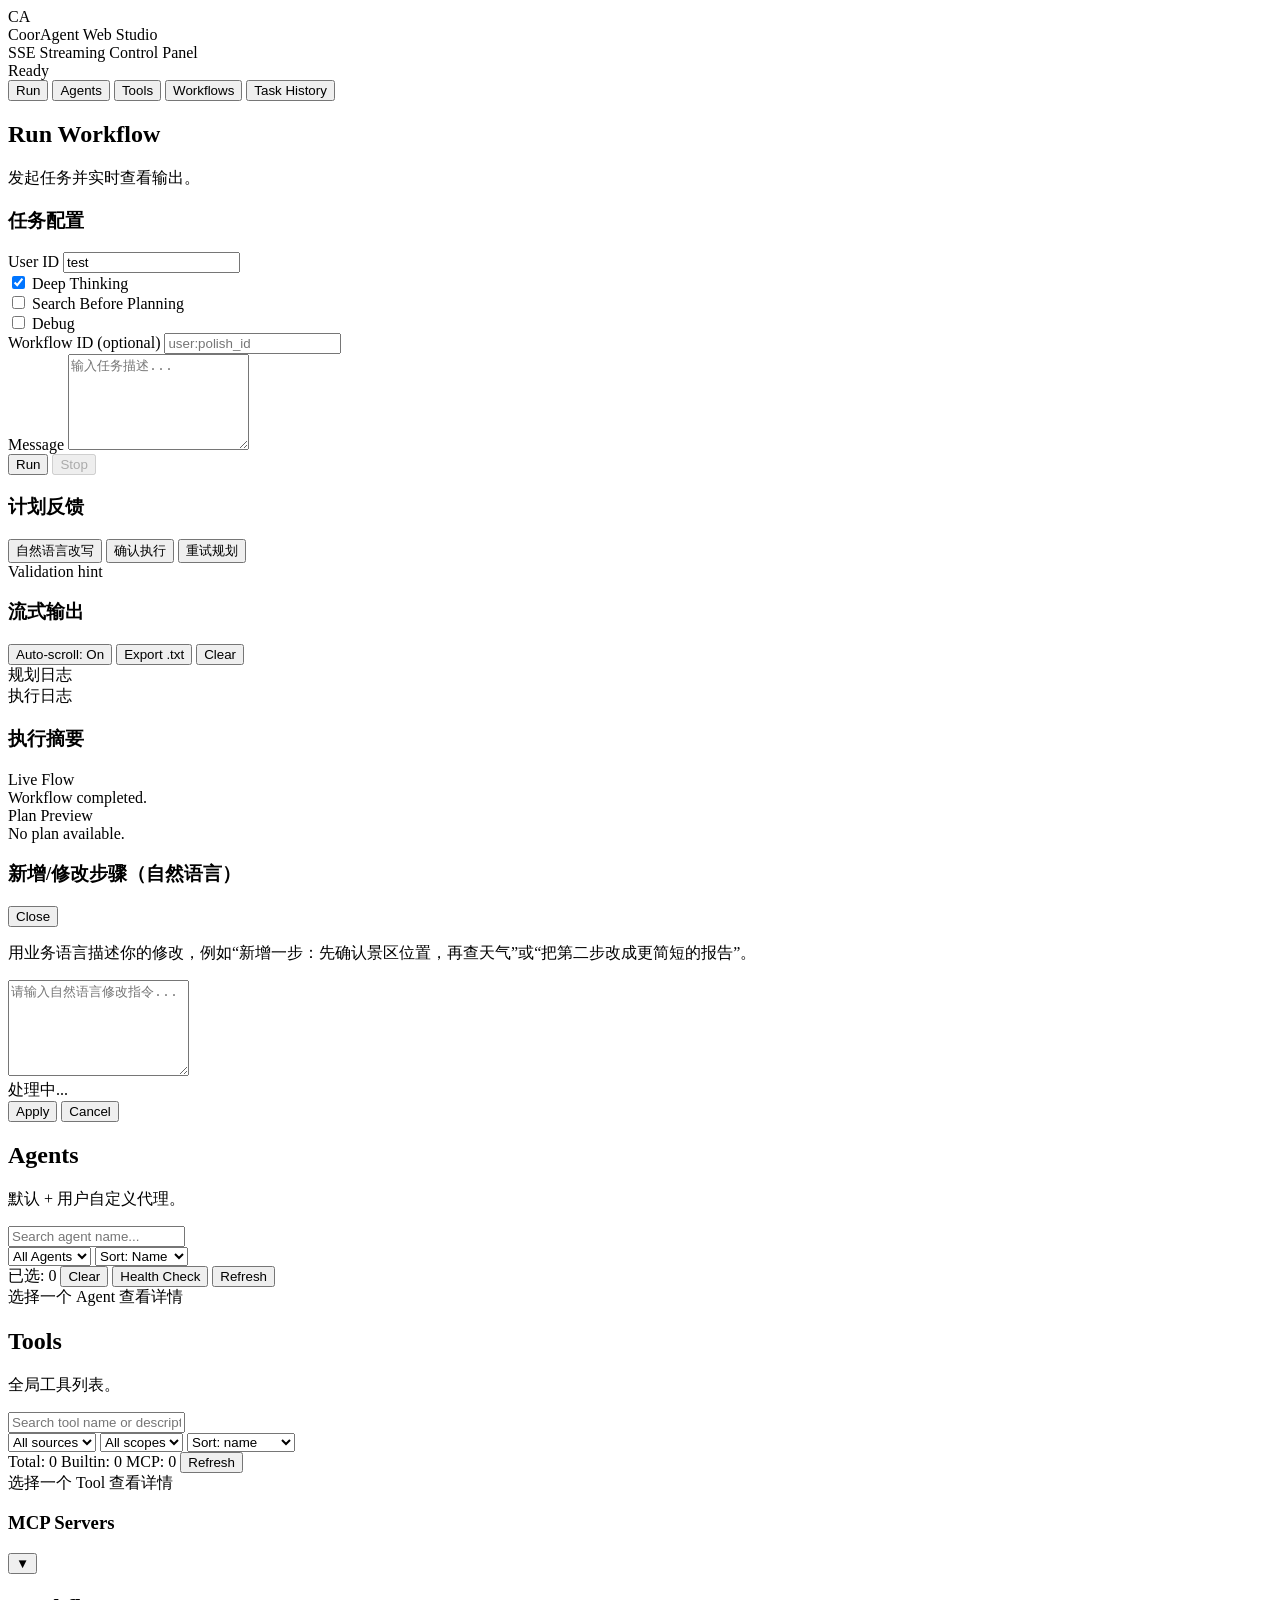
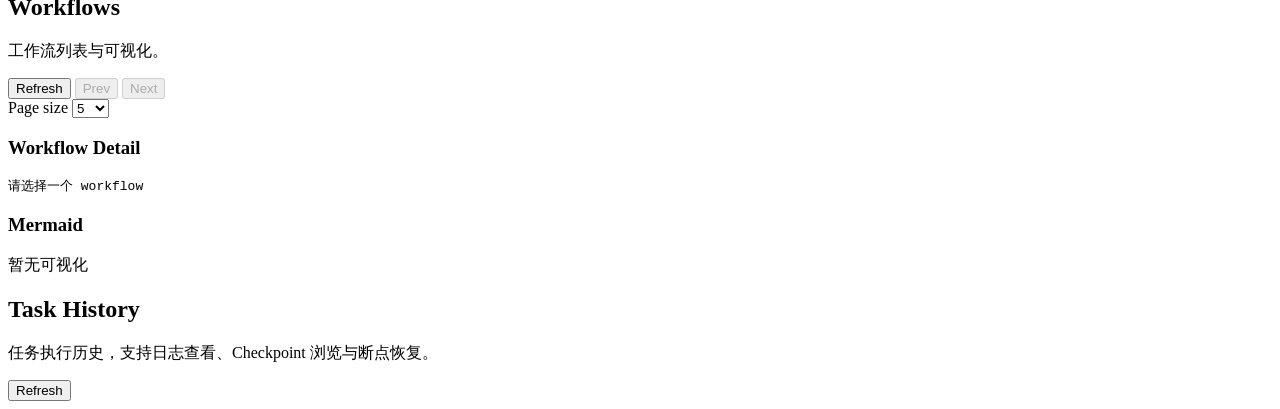
==== web/index.html @ 63c75324 "feat: 添加HR日历功能并优化输出面板布局 - 新增HR日历代理及相关工具，支持查询和创建日程事件 - 实现多工具选择与参数提取逻辑 - 将输出面板分为规划日志和执行日志两个区域 - 添加执行状态" ====
﻿<!doctype html>
<html lang="zh-CN">
  <head>
    <meta charset="UTF-8" />
    <meta name="viewport" content="width=device-width, initial-scale=1.0" />
    <title>CoorAgent Web Studio</title>
    <link rel="stylesheet" href="/static/styles.css" />
    <script src="/static/mermaid.min.js"></script>
  </head>
  <body>
    <div class="page">
      <div class="backdrop">
        <div class="glow glow-a"></div>
        <div class="glow glow-b"></div>
        <div class="grid"></div>
      </div>

      <header class="topbar">
        <div class="brand">
          <div class="logo">CA</div>
          <div>
            <div class="title">CoorAgent Web Studio</div>
            <div class="subtitle">SSE Streaming Control Panel</div>
          </div>
        </div>
        <div class="status" id="statusIndicator">
          <span class="dot"></span>
          <span class="label">Ready</span>
        </div>
      </header>

      <main class="layout">
        <aside class="sidebar">
          <button class="tab active" data-tab="run">Run</button>
          <button class="tab" data-tab="agents">Agents</button>
          <button class="tab" data-tab="tools">Tools</button>
          <button class="tab" data-tab="workflows">Workflows</button>
          <button class="tab" data-tab="tasks">Task History</button>
        </aside>

        <section class="content">
          <section class="panel active" id="panel-run">
            <div class="panel-header">
              <h2>Run Workflow</h2>
              <p>发起任务并实时查看输出。</p>
            </div>
            <div class="panel-body run-single-column">
              <div class="form-card">
                <div class="summary-header">
                  <h3>任务配置</h3>
                </div>
                <div class="form-row">
                  <label for="userId">User ID</label>
                  <input id="userId" type="text" value="test" />
                </div>
                <div class="form-row inline">
                  <div class="checkbox">
                    <input type="checkbox" id="deepThinking" checked />
                    <label for="deepThinking">Deep Thinking</label>
                  </div>
                  <div class="checkbox">
                    <input type="checkbox" id="searchBefore" />
                    <label for="searchBefore">Search Before Planning</label>
                  </div>
                  <div class="checkbox">
                    <input type="checkbox" id="debugMode" />
                    <label for="debugMode">Debug</label>
                  </div>
                </div>
                <div class="form-row">
                  <label for="workflowId">Workflow ID (optional)</label>
                  <input id="workflowId" type="text" placeholder="user:polish_id" />
                </div>
                <div class="form-row">
                  <label for="message">Message</label>
                  <textarea id="message" rows="6" placeholder="输入任务描述..."></textarea>
                </div>
                <div class="form-actions">
                  <button id="runBtn" class="primary">Run</button>
                  <button id="stopBtn" class="ghost" disabled>Stop</button>
                </div>
              </div>

              <div class="summary-card plan-editor-card">
                <div class="summary-header">
                  <h3>计划反馈</h3>
                </div>
                <div class="plan-editor-actions">
                  <button id="nlPlanEdit" class="primary">自然语言改写</button>
                  <button id="confirmExecute" class="ghost">确认执行</button>
                  <button id="retryPlan" class="ghost">重试规划</button>
                </div>
                <div id="planValidationHint" class="summary-hint hidden">Validation hint</div>
                <div id="planEditorList" class="plan-editor-list"></div>
              </div>

              <div class="output-card">
                <div class="output-header">
                  <h3>流式输出</h3>
                  <div class="output-actions">
                    <button id="autoScrollBtn" class="ghost">Auto-scroll: On</button>
                    <button id="exportTxtBtn" class="ghost">Export .txt</button>
                    <button id="clearOutput" class="ghost">Clear</button>
                  </div>
                </div>
                <div class="output-panels">
                  <section class="output-panel">
                    <div class="output-panel-title">规划日志</div>
                    <div
                      id="planningOutput"
                      class="output-body"
                      role="log"
                      aria-live="polite"
                      aria-relevant="additions"
                    ></div>
                  </section>
                  <section class="output-panel">
                    <div class="output-panel-title">执行日志</div>
                    <div
                      id="executionOutput"
                      class="output-body"
                      role="log"
                      aria-live="polite"
                      aria-relevant="additions"
                    ></div>
                  </section>
                </div>
              </div>

              <div class="summary-card">
                <div class="summary-header">
                  <h3>执行摘要</h3>
                </div>
                <div class="summary-flow">
                  <div class="label">Live Flow</div>
                  <div id="summaryFlow" class="flow-track"></div>
                  <div id="summaryHint" class="summary-hint hidden">Workflow completed.</div>
                </div>
                <div class="summary-plan">
                  <div class="label">Plan Preview</div>
                  <div id="planSummary" class="plan-summary"></div>
                  <div id="planHint" class="summary-hint hidden">No plan available.</div>
                </div>
              </div>
            </div>
          </section>

          <div id="planModal" class="modal hidden" role="dialog" aria-modal="true" aria-labelledby="planModalTitle">
            <div class="modal-backdrop"></div>
            <div class="modal-card">
              <div class="modal-header">
                <h3 id="planModalTitle">新增/修改步骤（自然语言）</h3>
                <button id="closePlanModal" class="ghost">Close</button>
              </div>
              <div class="modal-body">
                <p class="modal-hint">用业务语言描述你的修改，例如“新增一步：先确认景区位置，再查天气”或“把第二步改成更简短的报告”。</p>
                <textarea id="planNlInput" rows="6" placeholder="请输入自然语言修改指令..."></textarea>
                <div id="planNlHint" class="summary-hint hidden">处理中...</div>
              </div>
              <div class="modal-actions">
                <button id="applyPlanNl" class="primary">Apply</button>
                <button id="cancelPlanNl" class="ghost">Cancel</button>
              </div>
            </div>
          </div>

          <section class="panel" id="panel-agents">
            <div class="panel-header">
              <h2>Agents</h2>
              <p>默认 + 用户自定义代理。</p>
            </div>
            <div class="panel-body agents-body">
              <div class="panel-actions agents-toolbar">
                <div class="agents-search">
                  <input id="agentsSearch" type="text" placeholder="Search agent name..." />
                </div>
                <div class="agents-filters">
                  <select id="agentsFilter">
                    <option value="all">All Agents</option>
                    <option value="default">Default</option>
                    <option value="user">User</option>
                    <option value="remote">Remote</option>
                  </select>
                  <select id="agentsSort">
                    <option value="name">Sort: Name</option>
                    <option value="health">Sort: Health</option>
                  </select>
                </div>
                <div class="agents-meta">
                  <span id="coorCount" class="coor-count">已选: 0</span>
                  <button id="clearCoorBtn" class="ghost">Clear</button>
                  <button id="healthCheckSelected" class="ghost">Health Check</button>
                  <button id="refreshAgents" class="primary">Refresh</button>
                </div>
              </div>
              <div class="agents-layout">
                <div>
                  <div id="agentsList" class="card-grid" aria-live="polite"></div>
                </div>
                <aside class="agent-detail" id="agentDetail">
                  <div class="agent-detail-empty">
                    选择一个 Agent 查看详情
                  </div>
                </aside>
              </div>
            </div>
          </section>

          <section class="panel" id="panel-tools">
            <div class="panel-header">
              <h2>Tools</h2>
              <p>全局工具列表。</p>
            </div>
            <div class="panel-body tools-body">
              <div class="panel-actions tools-toolbar">
                <div class="tools-search">
                  <input id="toolsSearch" type="text" placeholder="Search tool name or description... (Press / to focus)" />
                </div>
                <div class="tools-filters">
                  <select id="toolsSourceFilter">
                    <option value="all">All sources</option>
                    <option value="builtin">Builtin</option>
                    <option value="mcp">MCP</option>
                  </select>
                  <select id="toolsScopeFilter">
                    <option value="all">All scopes</option>
                    <option value="global">Global</option>
                    <option value="agent">Agent</option>
                  </select>
                  <select id="toolsSort">
                    <option value="name">Sort: name</option>
                    <option value="last_used">Sort: last used</option>
                  </select>
                </div>
                <div class="tools-meta">
                  <span id="toolsCountTotal" class="meta-pill">Total: 0</span>
                  <span id="toolsCountBuiltin" class="meta-pill">Builtin: 0</span>
                  <span id="toolsCountMcp" class="meta-pill">MCP: 0</span>
                  <button id="refreshTools" class="primary">Refresh</button>
                </div>
              </div>
              <div class="tools-layout">
                <div>
                  <div id="toolsList" class="card-grid" aria-live="polite"></div>
                </div>
                <aside class="tool-detail" id="toolDetail">
                  <div class="tool-detail-empty">选择一个 Tool 查看详情</div>
                </aside>
              </div>
              <div class="detail-card mcp-card">
                <div class="mcp-header">
                  <h3>MCP Servers</h3>
                  <button id="mcpToggle" class="ghost mcp-toggle">▼</button>
                </div>
                <div id="mcpContent" class="mcp-content">
                  <div id="mcpSummary" class="meta-row"></div>
                  <div id="mcpList" class="list"></div>
                </div>
              </div>
            </div>
          </section>

          <section class="panel" id="panel-workflows">
            <div class="panel-header">
              <h2>Workflows</h2>
              <p>工作流列表与可视化。</p>
            </div>
            <div class="panel-body workflow-grid">
              <div class="workflow-list">
                <div class="panel-actions">
                  <div class="workflow-toolbar">
                    <div class="workflow-toolbar-left">
                      <button id="refreshWorkflows" class="primary">Refresh</button>
                      <button id="workflowsPrevPage" class="ghost" disabled>Prev</button>
                      <button id="workflowsNextPage" class="ghost" disabled>Next</button>
                      <span id="workflowsPageInfo" class="workflow-page-info"></span>
                    </div>
                    <div class="workflow-toolbar-right">
                      <label for="workflowsPageSize" class="workflow-page-size-label">Page size</label>
                      <select id="workflowsPageSize">
                        <option value="5" selected>5</option>
                        <option value="10">10</option>
                        <option value="20">20</option>
                      </select>
                    </div>
                  </div>
                </div>
                <div id="workflowsList" class="list" aria-live="polite"></div>
              </div>
              <div class="workflow-detail">
                <div class="detail-card">
                  <h3>Workflow Detail</h3>
                  <pre id="workflowDetail" class="code-block">请选择一个 workflow</pre>
                </div>
                <div class="detail-card">
                  <h3>Mermaid</h3>
                  <div id="mermaidContainer" class="mermaid-box">暂无可视化</div>
                </div>
              </div>
            </div>
          </section>

          <section class="panel" id="panel-tasks">
            <div class="panel-header">
              <h2>Task History</h2>
              <p>任务执行历史，支持日志查看、Checkpoint 浏览与断点恢复。</p>
            </div>
            <div class="panel-body tasks-layout">
              <div class="tasks-left">
                <div class="panel-actions">
                  <button id="refreshTasks" class="primary">Refresh</button>
                </div>
                <div id="tasksList" class="list" aria-live="polite"></div>
              </div>
              <div class="tasks-right">
                <!-- Checkpoint panel -->
                <div class="detail-card" id="checkpointPanel" style="display:none">
                  <div class="tasks-detail-header">
                    <h3>Checkpoints</h3>
                    <span id="checkpointTaskId" class="task-id-badge"></span>
                  </div>
                  <div id="checkpointsList" class="checkpoints-list"></div>
                </div>
                <!-- Log panel -->
                <div class="detail-card" id="logPanel" style="display:none">
                  <div class="tasks-detail-header">
                    <h3>Task Log</h3>
                    <div class="log-actions">
                      <button id="copyLogBtn" class="ghost">Copy</button>
                    </div>
                  </div>
                  <div class="log-meta" id="logMeta"></div>
                  <div id="logHistory" class="log-history"></div>
                </div>
                <!-- Resume panel -->
                <div class="detail-card" id="resumePanel" style="display:none">
                  <h3>Resume Execution</h3>
                  <div class="form-row">
                    <label for="resumeTaskId">Task ID</label>
                    <input id="resumeTaskId" type="text" readonly />
                  </div>
                  <div class="form-row">
                    <label for="resumeWorkflowId">Workflow ID</label>
                    <input id="resumeWorkflowId" type="text" readonly />
                  </div>
                  <div class="form-row">
                    <label for="resumeStep">Resume from Step</label>
                    <input id="resumeStep" type="number" min="0" value="0" />
                  </div>
                  <div class="form-row">
                    <label for="resumeUserId">User ID</label>
                    <input id="resumeUserId" type="text" value="test" />
                  </div>
                  <div class="form-actions">
                    <button id="resumeBtn" class="primary">Resume</button>
                    <button id="resumeStopBtn" class="ghost" disabled>Stop</button>
                  </div>
                  <div class="output-card" style="margin-top:12px">
                    <div class="output-header">
                      <h3>Resume Output</h3>
                      <button id="clearResumeOutput" class="ghost">Clear</button>
                    </div>
                    <div id="resumeOutput" class="output-body"></div>
                  </div>
                </div>
              </div>
            </div>
          </section>
        </section>
      </main>
    </div>

    <script src="/static/app.js"></script>
  </body>
</html>
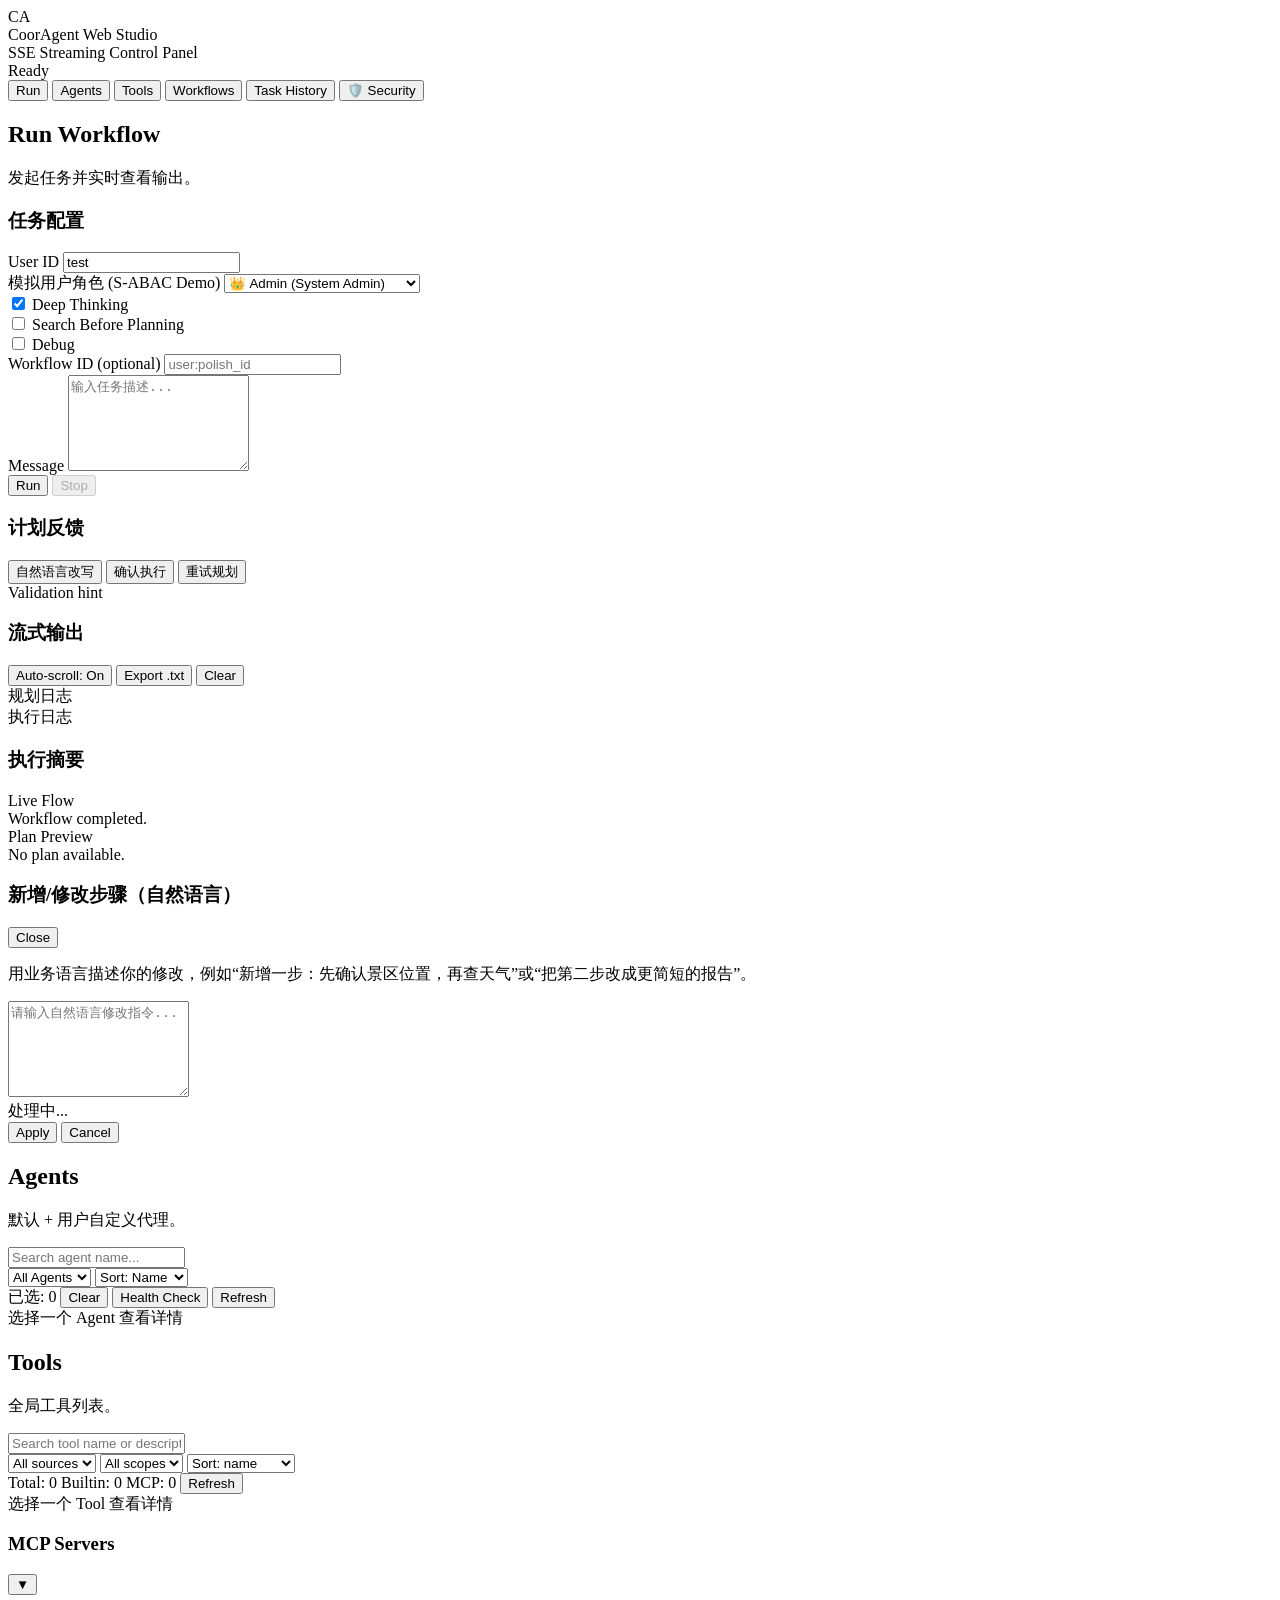
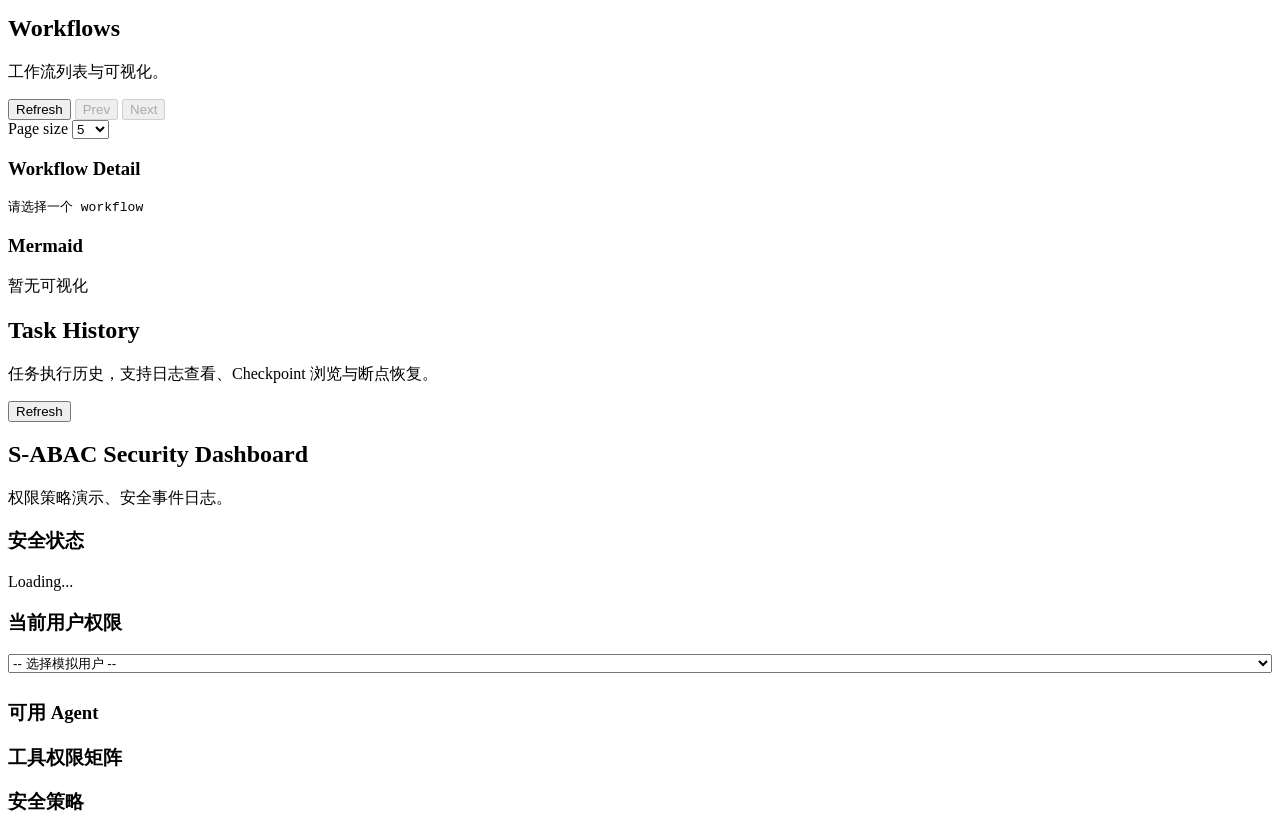
==== commit c61599c1: "feat(security): 实现S-ABAC安全演示功能 添加安全仪表盘界面和用户角色模拟功能 移除审批系统并简化权限检查逻辑 新增用户可用Agent过滤和工具权限矩阵展示" ====
--- a/web/index.html
+++ b/web/index.html
@@ -1,4 +1,4 @@
-﻿<!doctype html>
+<!doctype html>
 <html lang="zh-CN">
   <head>
     <meta charset="UTF-8" />
@@ -36,6 +36,7 @@
           <button class="tab" data-tab="tools">Tools</button>
           <button class="tab" data-tab="workflows">Workflows</button>
           <button class="tab" data-tab="tasks">Task History</button>
+          <button class="tab" data-tab="security">🛡️ Security</button>
         </aside>
 
         <section class="content">
@@ -53,6 +54,19 @@
                   <label for="userId">User ID</label>
                   <input id="userId" type="text" value="test" />
                 </div>
+                <div class="form-row">
+                  <label for="demoUserRole">模拟用户角色 (S-ABAC Demo)</label>
+                  <select id="demoUserRole">
+                    <option value="admin">👑 Admin (System Admin)</option>
+                    <option value="hr_manager">👔 HR Manager (Zhang Wei)</option>
+                    <option value="engineer">💻 Engineer (Li Ming)</option>
+                    <option value="researcher_user">🔍 Researcher (Wang Fang)</option>
+                    <option value="communication_officer">📧 Comm Officer (Zhao Min)</option>
+                    <option value="guest">👤 Guest (Limited Access)</option>
+                  </select>
+                </div>
+                <div class="form-row inline">
+                </div>
                 <div class="form-row inline">
                   <div class="checkbox">
                     <input type="checkbox" id="deepThinking" checked />
@@ -79,6 +93,13 @@
                   <button id="runBtn" class="primary">Run</button>
                   <button id="stopBtn" class="ghost" disabled>Stop</button>
                 </div>
+              </div>
+
+              <div class="summary-card" id="permissionSummaryCard" style="display:none">
+                <div class="summary-header">
+                  <h3>🔐 权限摘要</h3>
+                </div>
+                <div id="permissionSummary" class="security-perm-summary"></div>
               </div>
 
               <div class="summary-card plan-editor-card">
@@ -363,6 +384,45 @@
                     <div id="resumeOutput" class="output-body"></div>
                   </div>
                 </div>
+            </div>
+          </section>
+
+          <section class="panel" id="panel-security">
+            <div class="panel-header">
+              <h2>S-ABAC Security Dashboard</h2>
+              <p>权限策略演示、安全事件日志。</p>
+            </div>
+            <div class="panel-body security-body">
+              <div class="security-layout">
+                <div class="security-left">
+                  <div class="detail-card">
+                    <h3>安全状态</h3>
+                    <div id="securityStatus" class="security-status">Loading...</div>
+                  </div>
+                  <div class="detail-card">
+                    <h3>当前用户权限</h3>
+                    <div id="userProfileCard" class="security-profile">
+                      <select id="securityUserSelect" style="width:100%;margin-bottom:8px">
+                        <option value="">-- 选择模拟用户 --</option>
+                      </select>
+                      <div id="userProfileDetail"></div>
+                    </div>
+                  </div>
+                  <div class="detail-card">
+                    <h3>可用 Agent</h3>
+                    <div id="userAgentsList" class="security-agents"></div>
+                  </div>
+                </div>
+                <div class="security-right">
+                  <div class="detail-card">
+                    <h3>工具权限矩阵</h3>
+                    <div id="toolAccessGrid" class="sec-tool-grid"></div>
+                  </div>
+                  <div class="detail-card">
+                    <h3>安全策略</h3>
+                    <div id="policyList" class="sec-policies"></div>
+                  </div>
+                </div>
               </div>
             </div>
           </section>
@@ -371,5 +431,6 @@
     </div>
 
     <script src="/static/app.js"></script>
+    <script src="/static/security.js"></script>
   </body>
 </html>
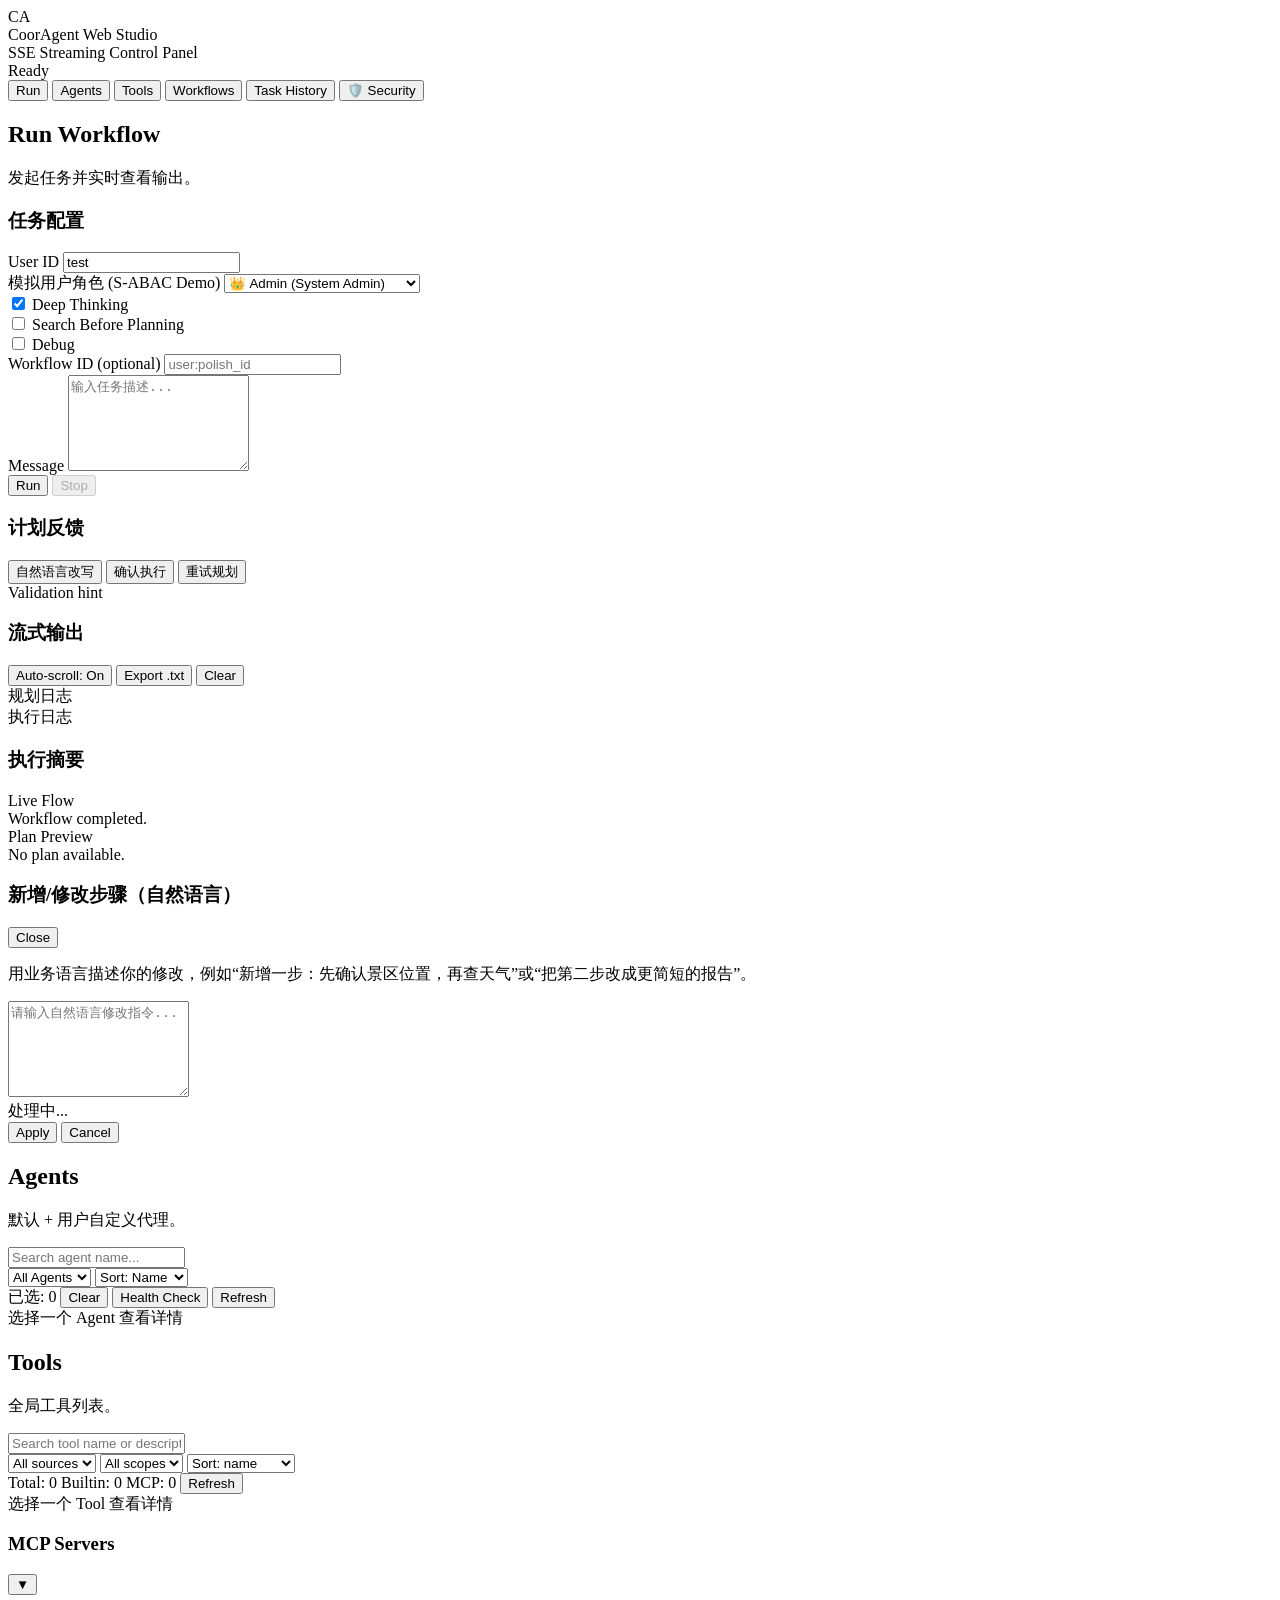
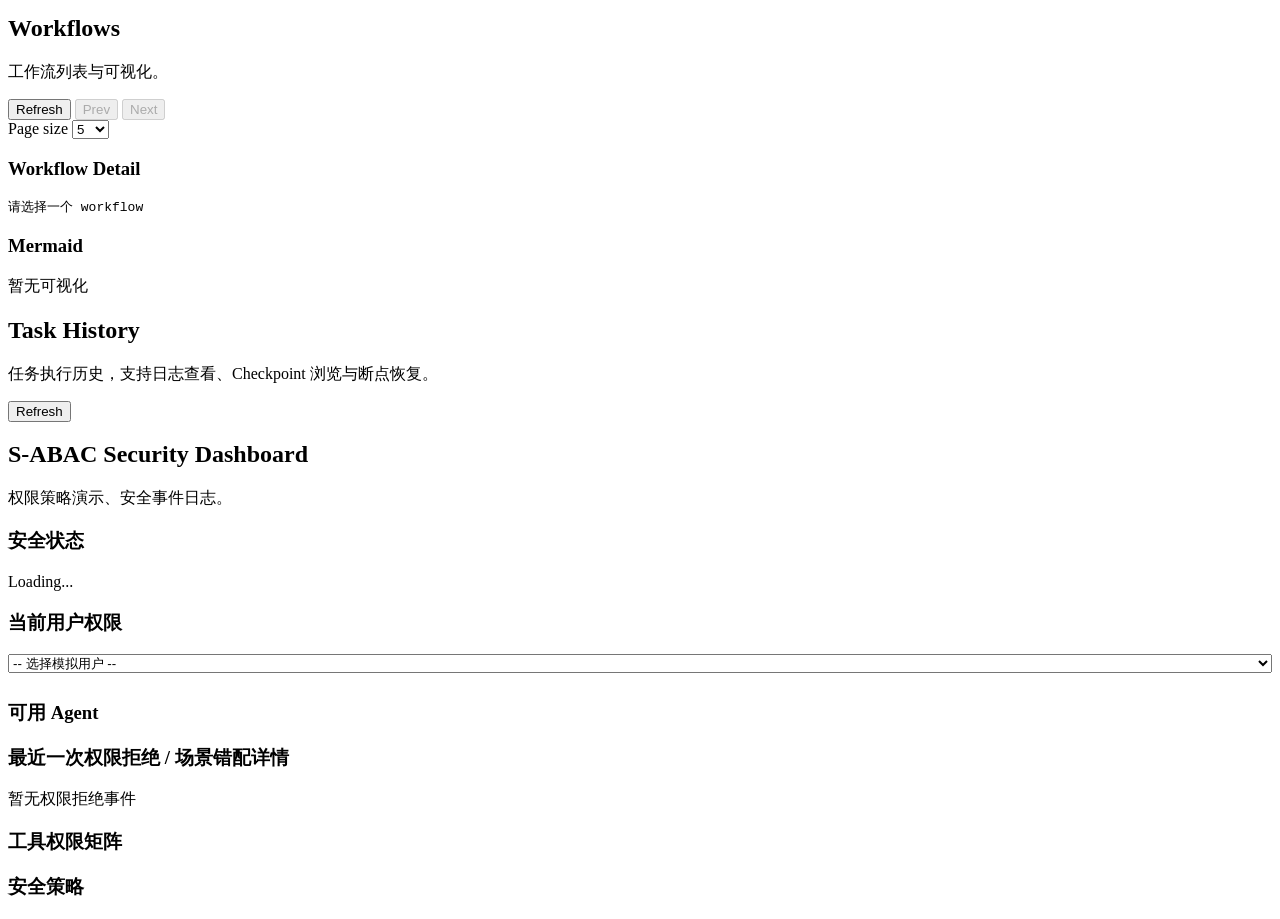
==== commit 8075264c: "feat: 新增场景感知权限控制与安全监控能力 此提交实现了完整的任务场景分析与场景适配权限控制功能： 1. 新增`scenario_analyzer`模块，支持基于用户查询自动分析任务场景标签、能力" ====
--- a/web/index.html
+++ b/web/index.html
@@ -415,6 +415,12 @@
                 </div>
                 <div class="security-right">
                   <div class="detail-card">
+                    <h3>最近一次权限拒绝 / 场景错配详情</h3>
+                    <div id="securityLastDenied" class="sec-last-denied">
+                      <div class="sec-empty">暂无权限拒绝事件</div>
+                    </div>
+                  </div>
+                  <div class="detail-card">
                     <h3>工具权限矩阵</h3>
                     <div id="toolAccessGrid" class="sec-tool-grid"></div>
                   </div>
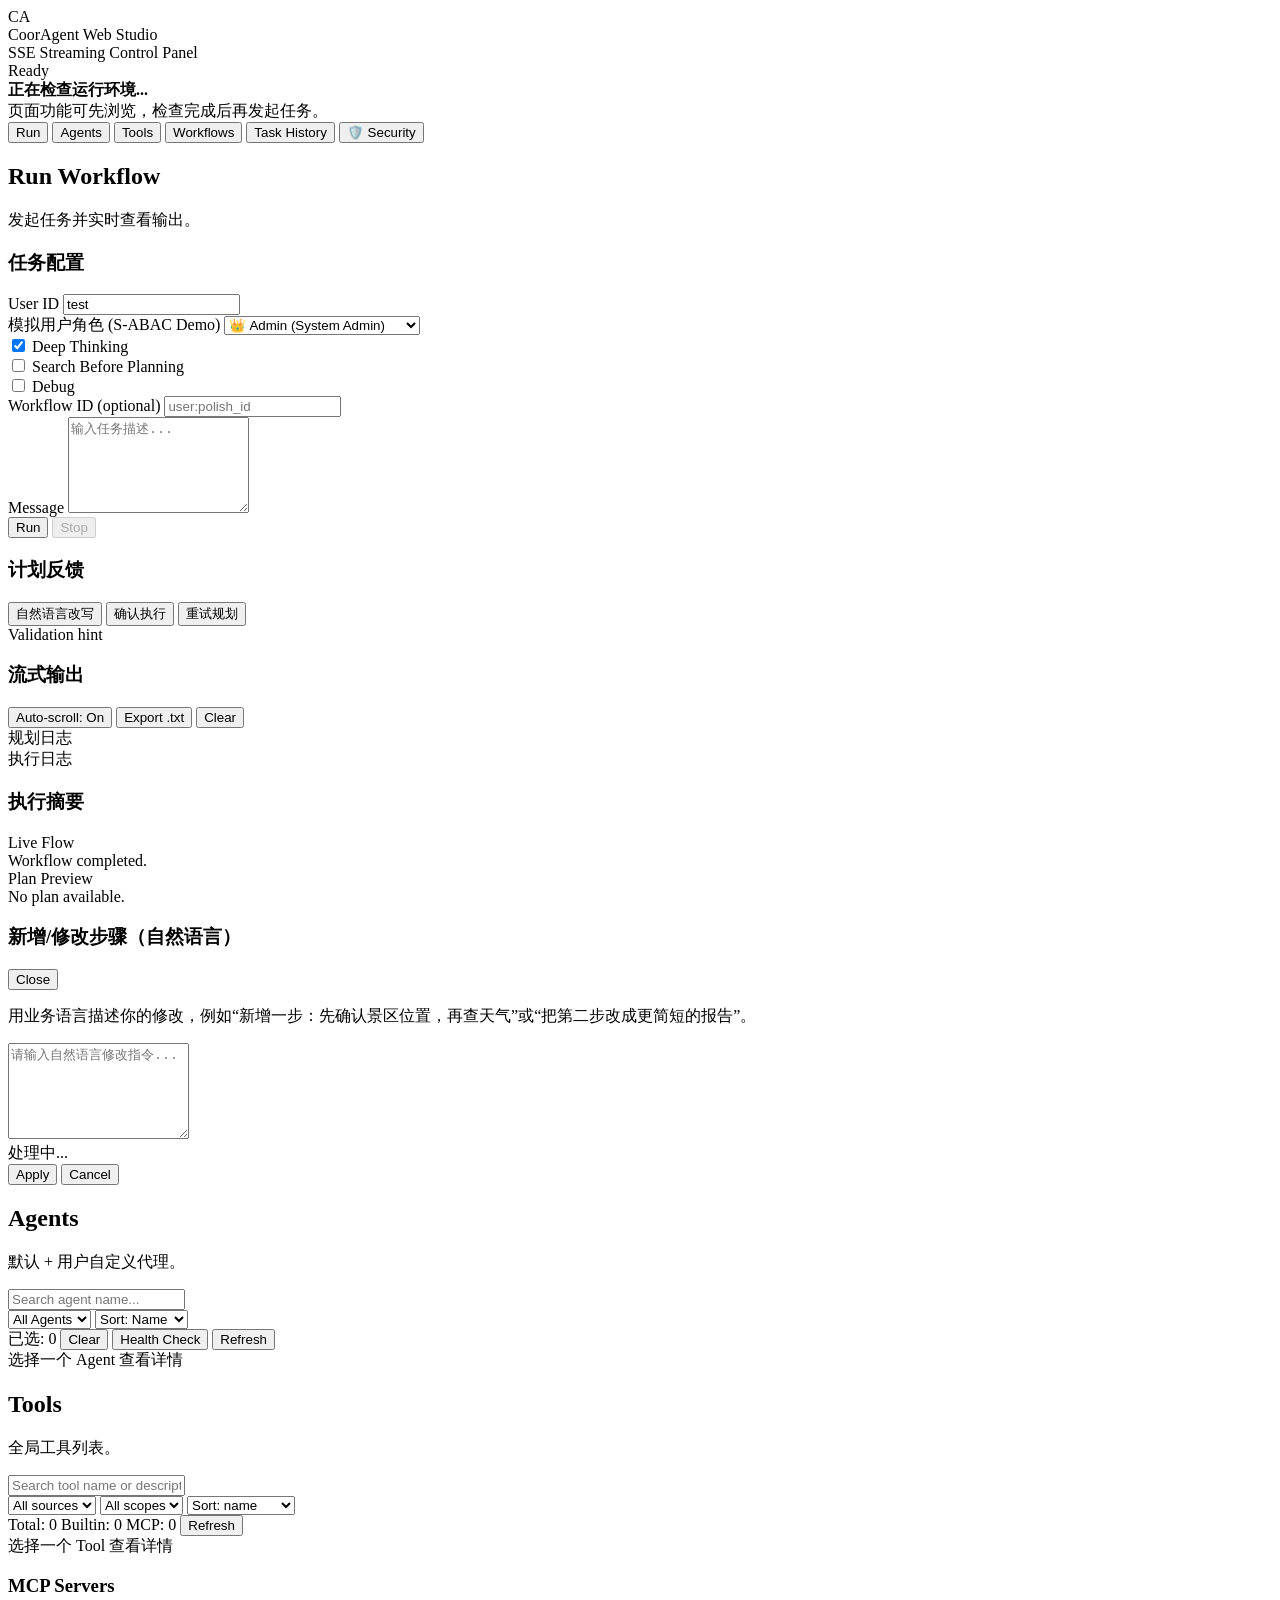
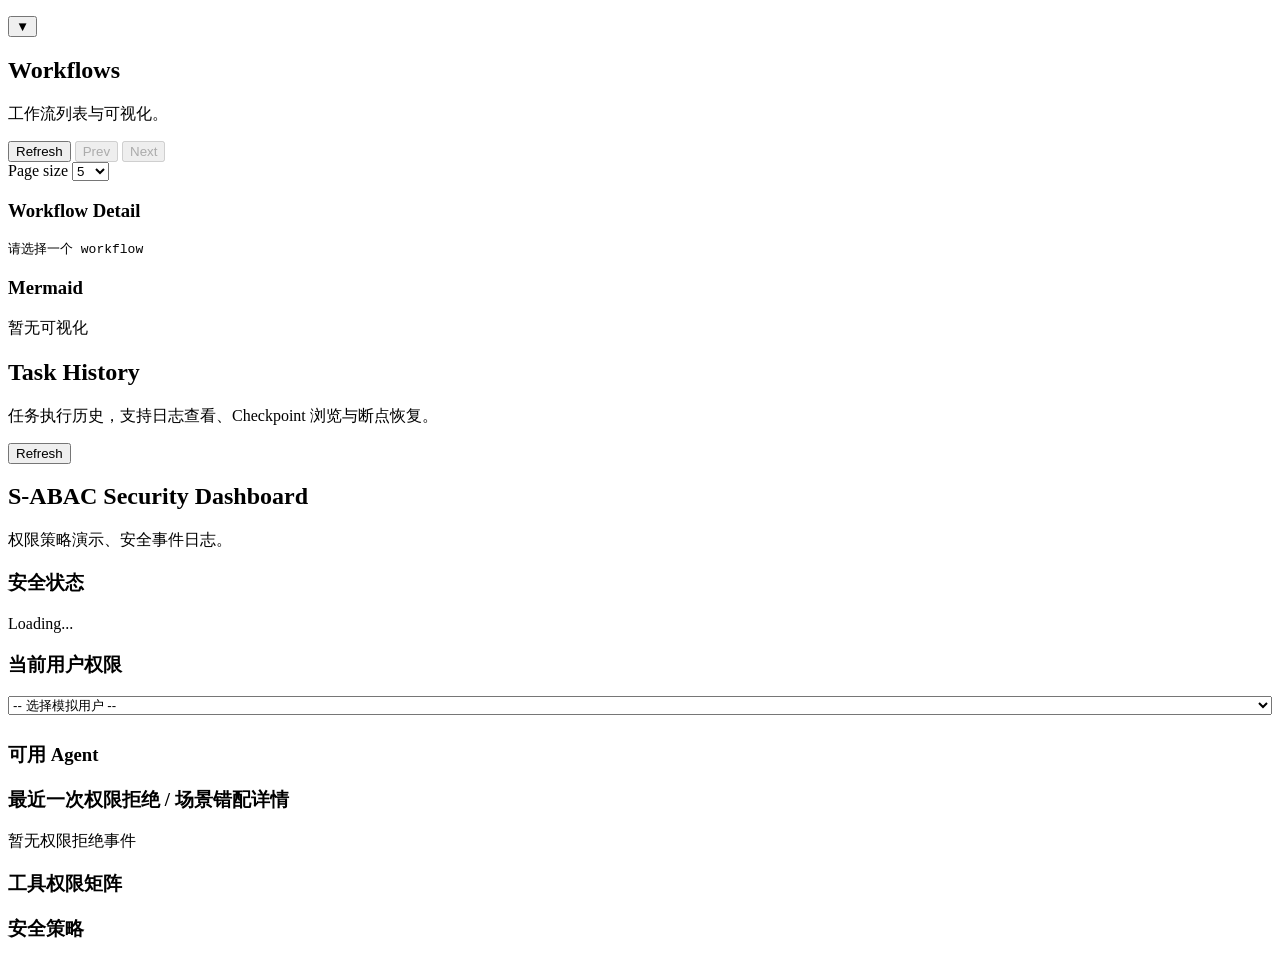
==== commit 8075043a: "feat: 增强主Agent路由、权限治理与运行可观测性" ====
--- a/web/index.html
+++ b/web/index.html
@@ -29,6 +29,15 @@
         </div>
       </header>
 
+      <section id="readinessBanner" class="readiness-banner loading" aria-live="polite">
+        <div class="readiness-main">
+          <span class="readiness-dot"></span>
+          <strong id="readinessTitle">正在检查运行环境...</strong>
+        </div>
+        <div id="readinessComponents" class="readiness-components"></div>
+        <div id="readinessHint" class="readiness-hint">页面功能可先浏览，检查完成后再发起任务。</div>
+      </section>
+
       <main class="layout">
         <aside class="sidebar">
           <button class="tab active" data-tab="run">Run</button>
@@ -100,6 +109,24 @@
                   <h3>🔐 权限摘要</h3>
                 </div>
                 <div id="permissionSummary" class="security-perm-summary"></div>
+              </div>
+
+              <div class="summary-card main-agent-decision-card" id="mainAgentDecisionCard" style="display:none">
+                <div class="summary-header">
+                  <h3>主 Agent 决策台</h3>
+                  <span id="routingDecisionBadge" class="tag">等待路由</span>
+                </div>
+                <div id="taskProfileView" class="decision-profile"></div>
+                <div class="decision-columns">
+                  <div>
+                    <div class="label">合法候选与得分</div>
+                    <div id="routingCandidatesView" class="decision-list"></div>
+                  </div>
+                  <div>
+                    <div class="label">被排除 Agent 与原因</div>
+                    <div id="routingExcludedView" class="decision-list"></div>
+                  </div>
+                </div>
               </div>
 
               <div class="summary-card plan-editor-card">
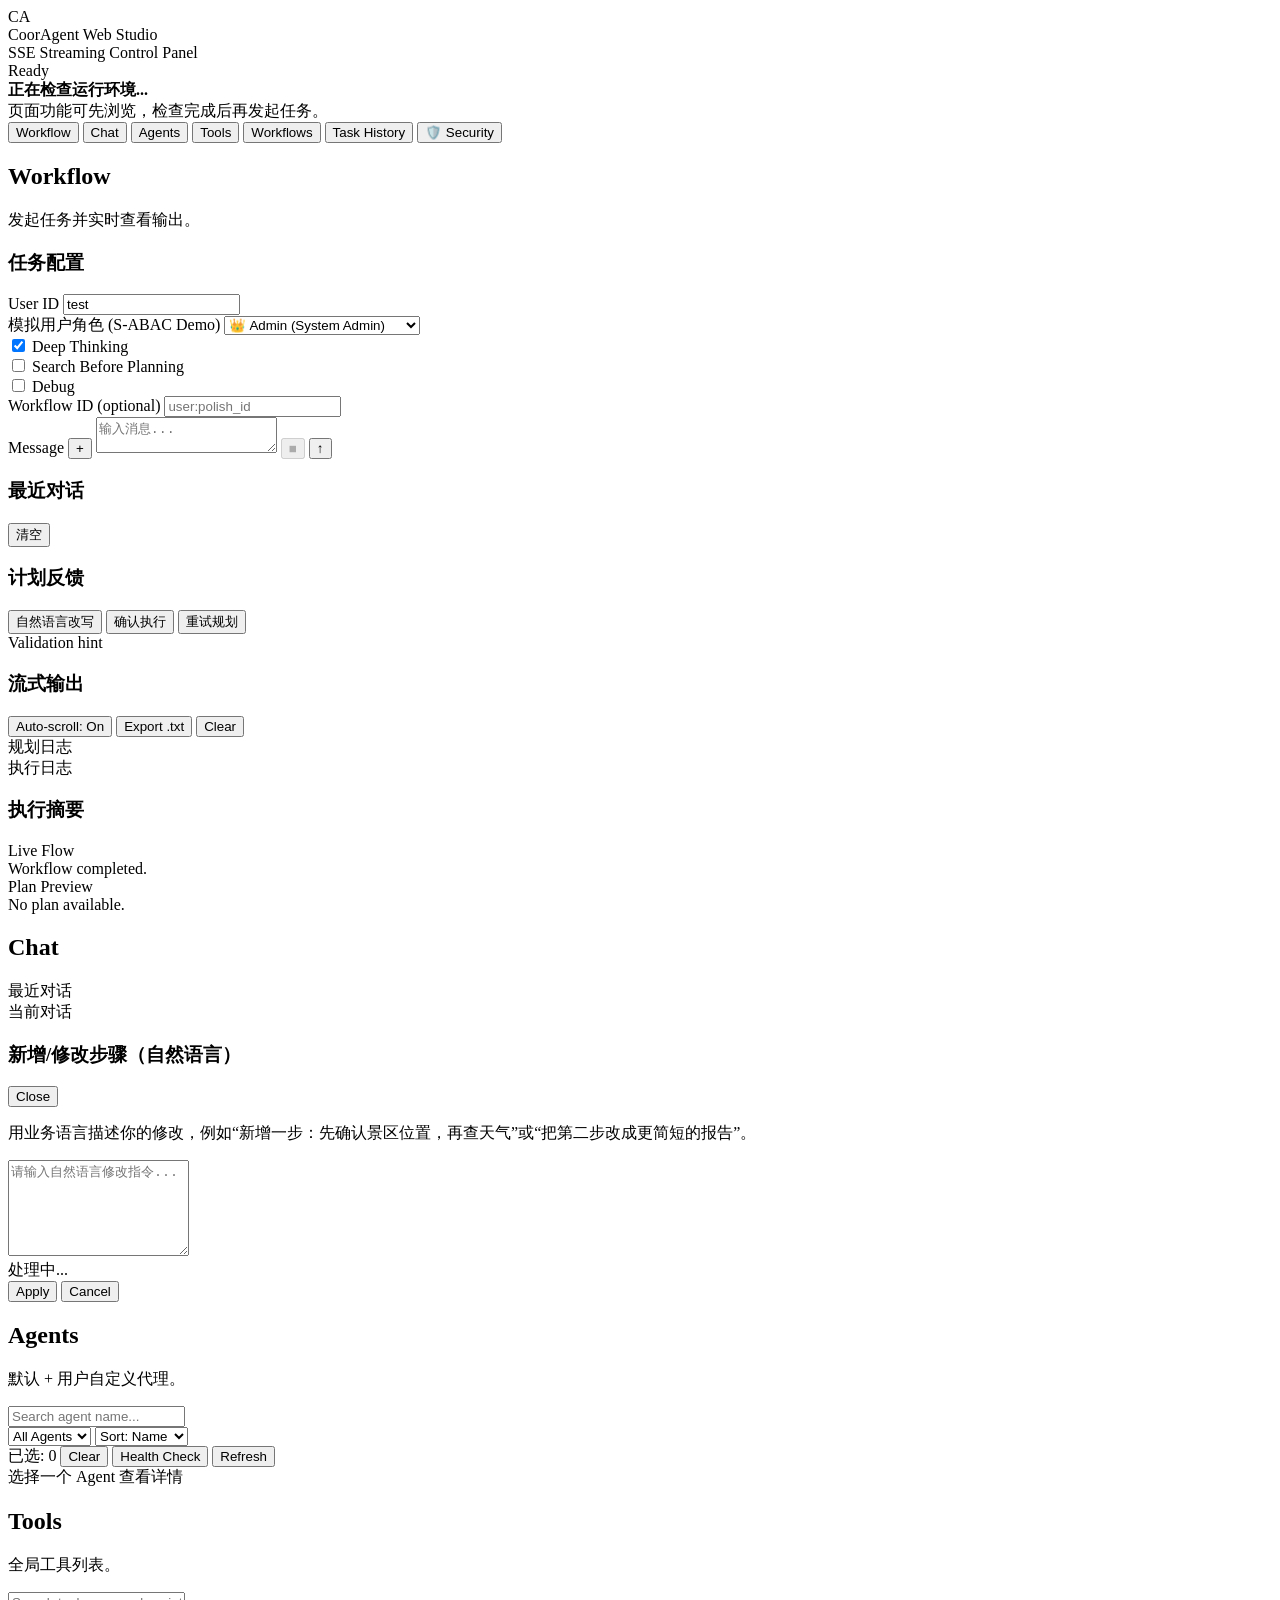
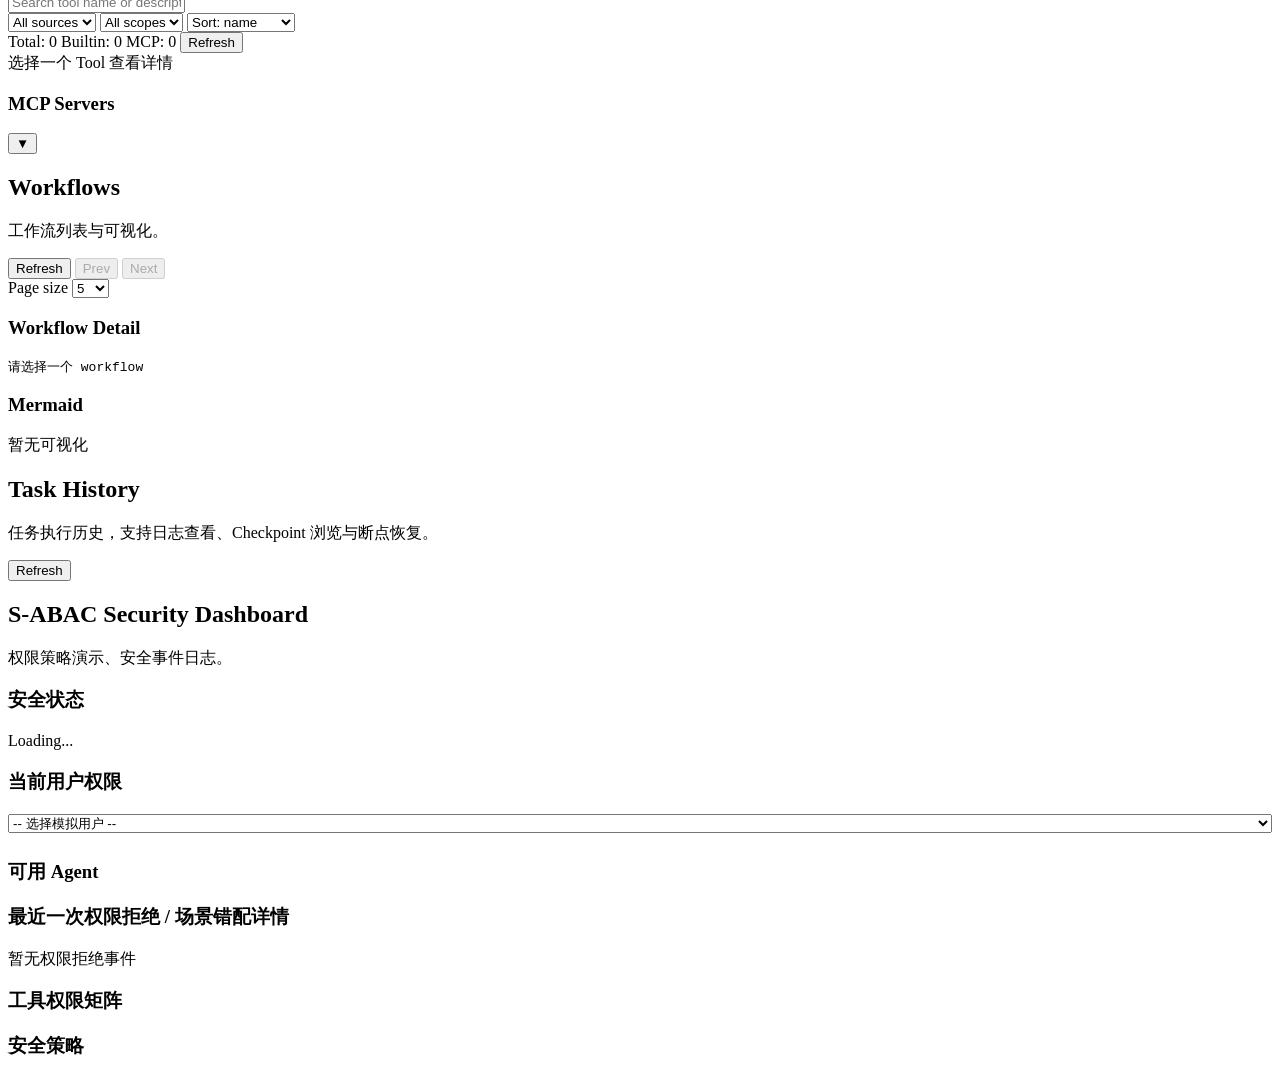
==== commit ae46104f: "feat(web): add multi-turn Chat workspace Add conversation history, clarification turns, plan confirm" ====
--- a/web/index.html
+++ b/web/index.html
@@ -4,7 +4,7 @@
     <meta charset="UTF-8" />
     <meta name="viewport" content="width=device-width, initial-scale=1.0" />
     <title>CoorAgent Web Studio</title>
-    <link rel="stylesheet" href="/static/styles.css" />
+    <link rel="stylesheet" href="/static/styles.css?v=20260722-chat-1" />
     <script src="/static/mermaid.min.js"></script>
   </head>
   <body>
@@ -40,7 +40,8 @@
 
       <main class="layout">
         <aside class="sidebar">
-          <button class="tab active" data-tab="run">Run</button>
+          <button class="tab active" data-tab="run">Workflow</button>
+          <button class="tab" data-tab="chat">Chat</button>
           <button class="tab" data-tab="agents">Agents</button>
           <button class="tab" data-tab="tools">Tools</button>
           <button class="tab" data-tab="workflows">Workflows</button>
@@ -51,7 +52,7 @@
         <section class="content">
           <section class="panel active" id="panel-run">
             <div class="panel-header">
-              <h2>Run Workflow</h2>
+              <h2>Workflow</h2>
               <p>发起任务并实时查看输出。</p>
             </div>
             <div class="panel-body run-single-column">
@@ -94,14 +95,50 @@
                   <label for="workflowId">Workflow ID (optional)</label>
                   <input id="workflowId" type="text" placeholder="user:polish_id" />
                 </div>
-                <div class="form-row">
-                  <label for="message">Message</label>
-                  <textarea id="message" rows="6" placeholder="输入任务描述..."></textarea>
-                </div>
-                <div class="form-actions">
-                  <button id="runBtn" class="primary">Run</button>
-                  <button id="stopBtn" class="ghost" disabled>Stop</button>
-                </div>
+                <div class="chat-workspace" aria-label="Task conversation">
+                  <div id="chatConversation" class="chat-conversation" aria-live="polite"></div>
+                  <div class="chat-composer">
+                    <label class="sr-only" for="message">Message</label>
+                    <button
+                      id="newConversationBtn"
+                      class="chat-new"
+                      type="button"
+                      title="New conversation"
+                      aria-label="Start a new conversation"
+                    ><span aria-hidden="true">+</span></button>
+                    <textarea id="message" rows="2" placeholder="输入消息..."></textarea>
+                    <button
+                      id="stopBtn"
+                      class="chat-submit chat-stop"
+                      type="button"
+                      title="Stop"
+                      aria-label="Stop task"
+                      disabled
+                    ><span aria-hidden="true">&#9632;</span></button>
+                    <button
+                      id="runBtn"
+                      class="chat-submit chat-send"
+                      type="button"
+                      title="Send"
+                      aria-label="Send message"
+                    ><span aria-hidden="true">&#8593;</span></button>
+                  </div>
+                </div>
+              </div>
+
+              <div class="conversation-history-card" aria-labelledby="conversationHistoryTitle">
+                <div class="conversation-history-header">
+                  <div>
+                    <h3 id="conversationHistoryTitle">最近对话</h3>
+                    <div id="conversationHistoryMeta" class="conversation-history-meta"></div>
+                  </div>
+                  <button id="clearChatHistory" class="ghost" type="button">清空</button>
+                </div>
+                <div
+                  id="conversationHistoryList"
+                  class="conversation-history-list"
+                  aria-live="polite"
+                ></div>
               </div>
 
               <div class="summary-card" id="permissionSummaryCard" style="display:none">
@@ -117,7 +154,10 @@
                   <span id="routingDecisionBadge" class="tag">等待路由</span>
                 </div>
                 <div id="taskProfileView" class="decision-profile"></div>
-                <div class="decision-columns">
+                <div id="decisionTopAgentSummary" class="decision-top-agent"></div>
+                <div id="decisionDetailTabs" class="decision-detail-tabs" aria-label="主 Agent 决策详情"></div>
+                <div id="decisionDetailPanel" class="decision-detail-panel" aria-live="polite"></div>
+                <div class="decision-columns" hidden>
                   <div>
                     <div class="label">合法候选与得分</div>
                     <div id="routingCandidatesView" class="decision-list"></div>
@@ -193,6 +233,25 @@
             </div>
           </section>
 
+          <section class="panel" id="panel-chat">
+            <div class="panel-header chat-panel-header">
+              <h2>Chat</h2>
+            </div>
+            <div class="panel-body chat-page">
+              <div id="chatConfigSlot" class="chat-config-slot"></div>
+              <div class="chat-page-layout">
+                <aside class="chat-history-pane" aria-labelledby="chatHistoryPaneTitle">
+                  <div class="chat-pane-title" id="chatHistoryPaneTitle">最近对话</div>
+                  <div id="chatHistorySlot" class="chat-history-slot"></div>
+                </aside>
+                <section class="chat-current-pane" aria-labelledby="chatCurrentPaneTitle">
+                  <div class="chat-pane-title" id="chatCurrentPaneTitle">当前对话</div>
+                  <div id="chatWorkspaceSlot" class="chat-workspace-slot"></div>
+                </section>
+              </div>
+            </div>
+          </section>
+
           <div id="planModal" class="modal hidden" role="dialog" aria-modal="true" aria-labelledby="planModalTitle">
             <div class="modal-backdrop"></div>
             <div class="modal-card">
@@ -463,7 +522,7 @@
       </main>
     </div>
 
-    <script src="/static/app.js"></script>
+    <script src="/static/app.js?v=20260722-chat-1"></script>
     <script src="/static/security.js"></script>
   </body>
 </html>
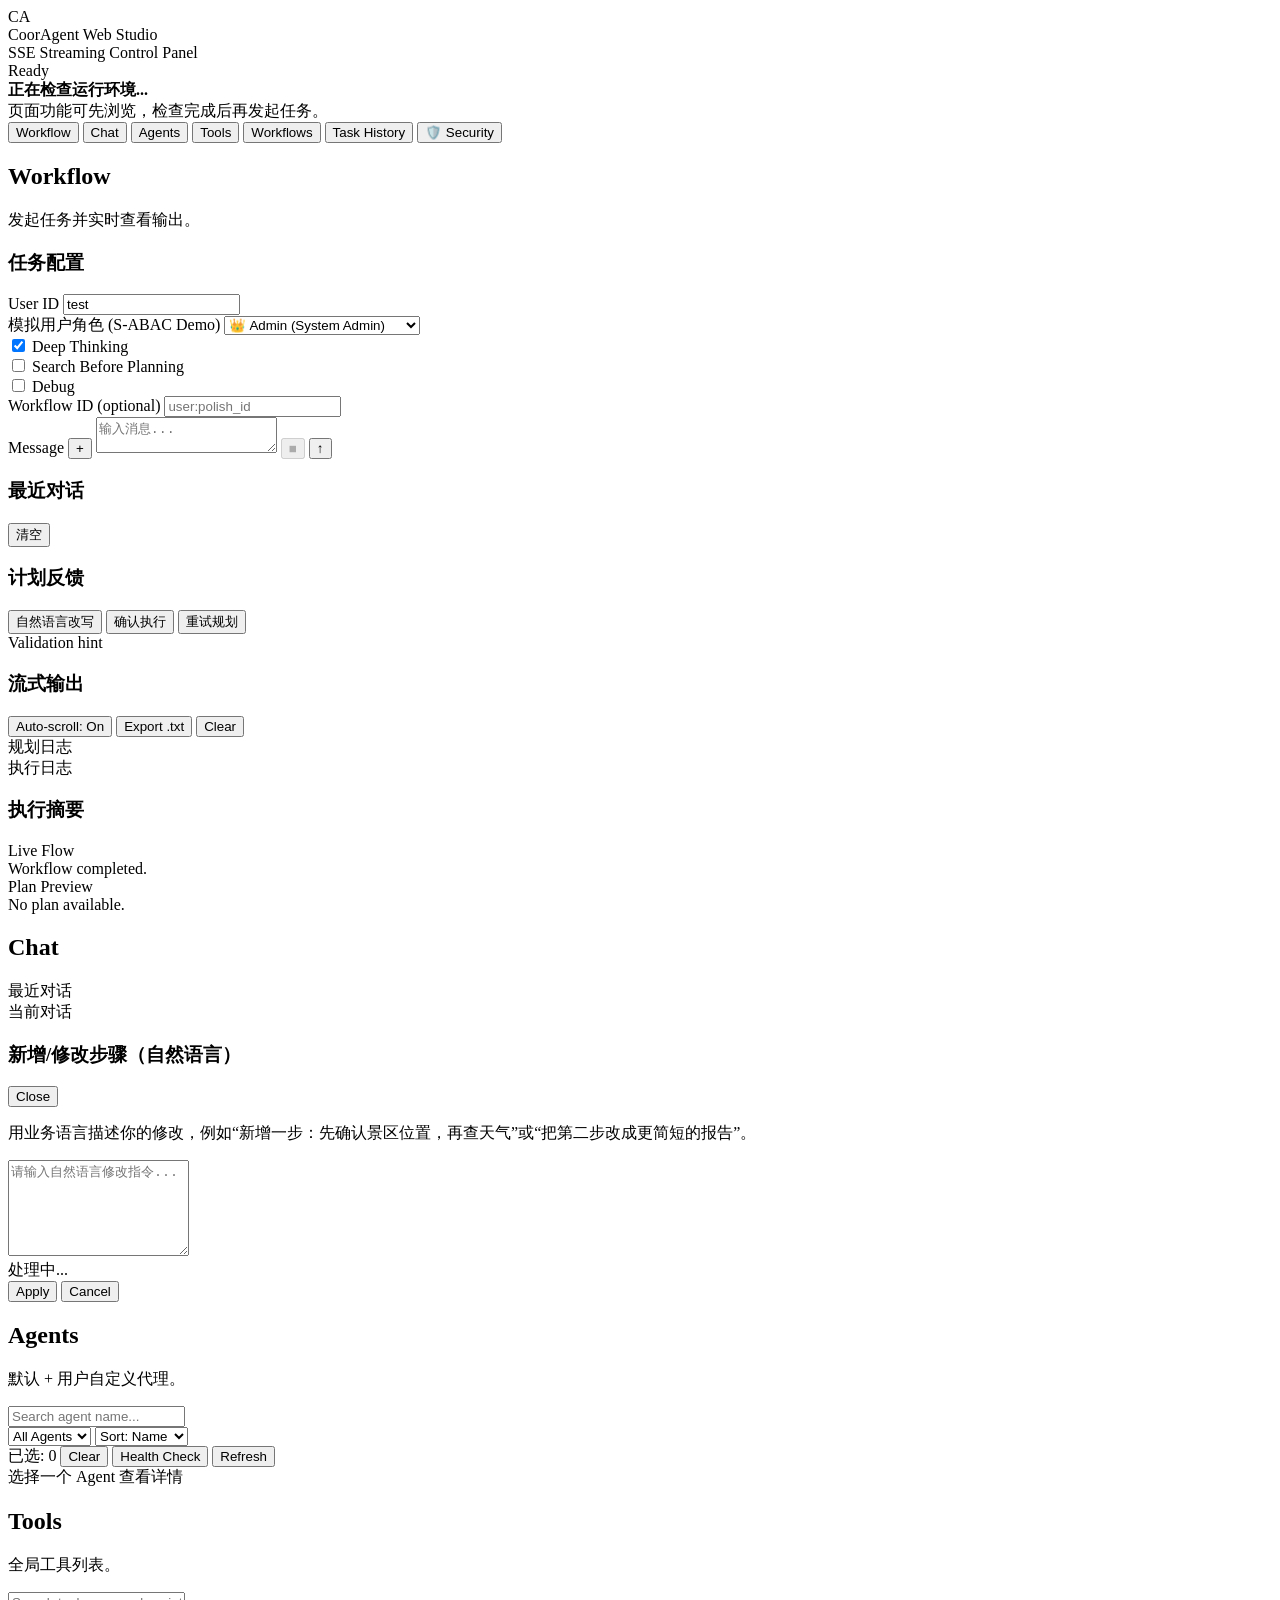
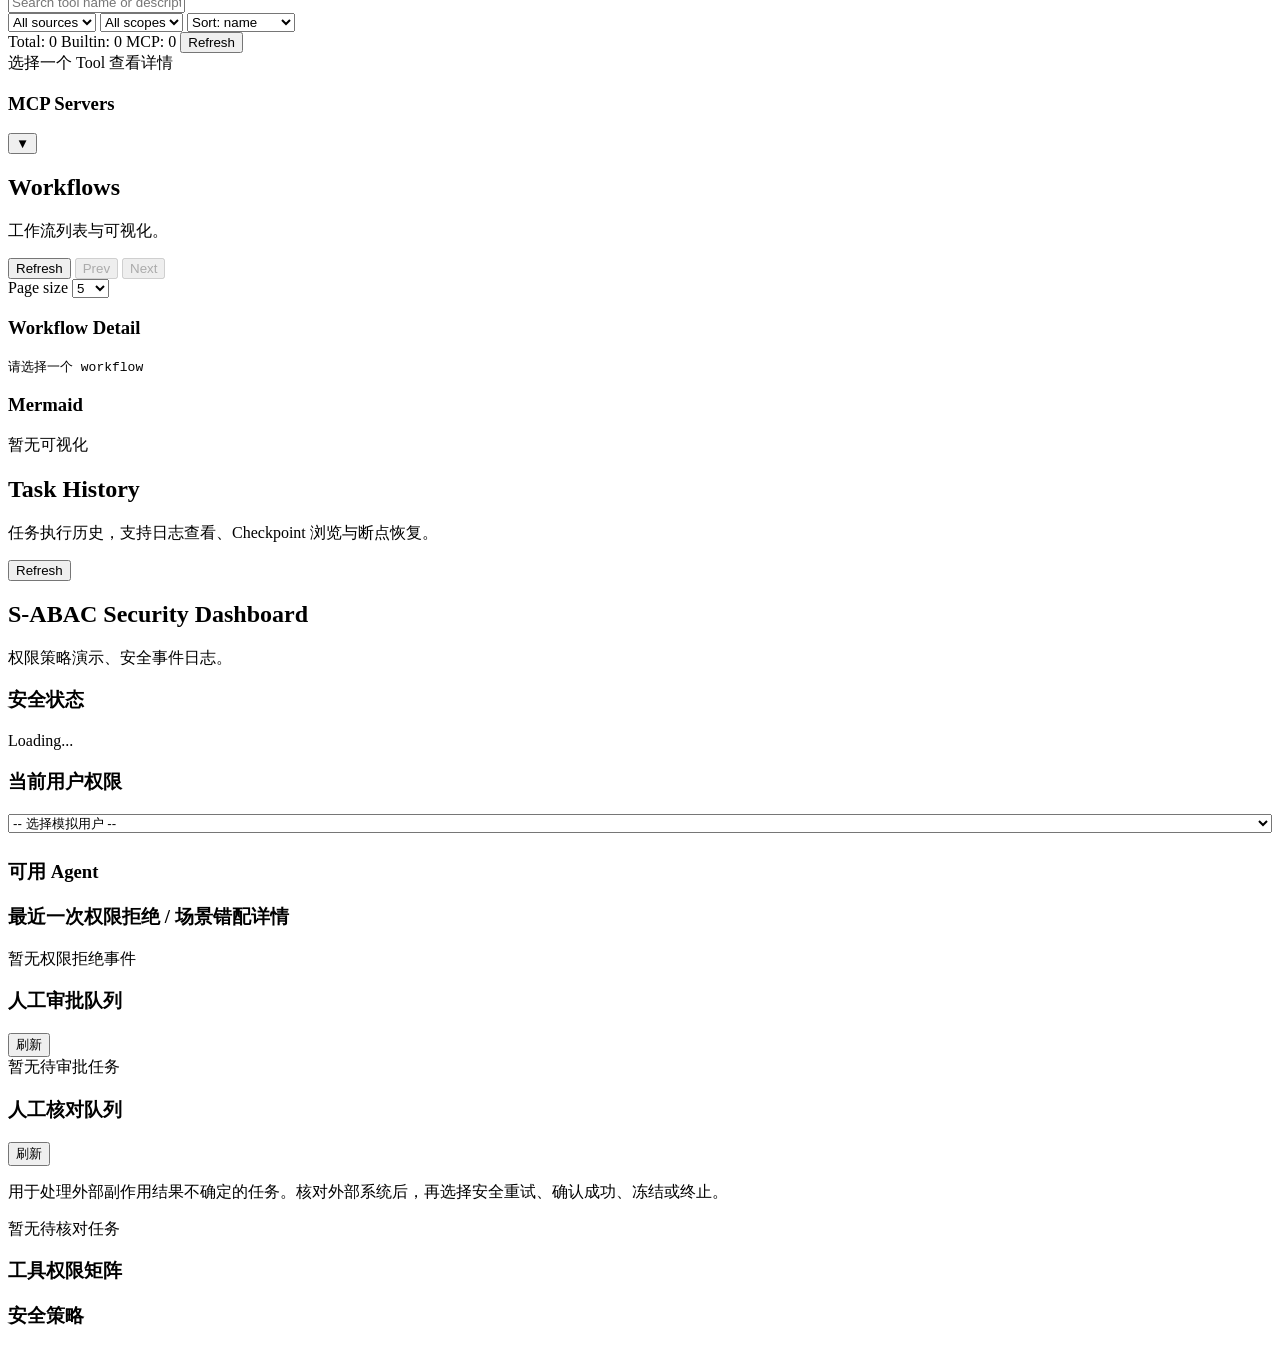
==== commit 972d94bc: "feat: harden permission governance closed loop" ====
--- a/web/index.html
+++ b/web/index.html
@@ -428,6 +428,14 @@
                   </div>
                   <div id="checkpointsList" class="checkpoints-list"></div>
                 </div>
+                <!-- Governance timeline -->
+                <div class="detail-card" id="governancePanel" style="display:none">
+                  <div class="tasks-detail-header">
+                    <h3>Governance Timeline</h3>
+                    <span id="governanceTaskId" class="task-id-badge"></span>
+                  </div>
+                  <div id="governanceTimeline" class="governance-timeline"></div>
+                </div>
                 <!-- Log panel -->
                 <div class="detail-card" id="logPanel" style="display:none">
                   <div class="tasks-detail-header">
@@ -507,6 +515,27 @@
                     </div>
                   </div>
                   <div class="detail-card">
+                    <div class="summary-header">
+                      <h3>人工审批队列</h3>
+                      <button id="refreshApprovalsBtn" class="ghost" type="button">刷新</button>
+                    </div>
+                    <div id="securityApprovals" class="sec-approvals">
+                      <div class="sec-empty">暂无待审批任务</div>
+                    </div>
+                  </div>
+                  <div class="detail-card">
+                    <div class="summary-header">
+                      <h3>人工核对队列</h3>
+                      <button id="refreshReconciliationsBtn" class="ghost" type="button">刷新</button>
+                    </div>
+                    <p class="sec-reconciliation-help">
+                      用于处理外部副作用结果不确定的任务。核对外部系统后，再选择安全重试、确认成功、冻结或终止。
+                    </p>
+                    <div id="securityReconciliations" class="sec-approvals">
+                      <div class="sec-empty">暂无待核对任务</div>
+                    </div>
+                  </div>
+                  <div class="detail-card">
                     <h3>工具权限矩阵</h3>
                     <div id="toolAccessGrid" class="sec-tool-grid"></div>
                   </div>
@@ -522,7 +551,7 @@
       </main>
     </div>
 
-    <script src="/static/app.js?v=20260722-chat-1"></script>
-    <script src="/static/security.js"></script>
+    <script src="/static/app.js?v=20260729-conversation-cleanup-1"></script>
+    <script src="/static/security.js?v=20260729-reconciliation-1"></script>
   </body>
 </html>
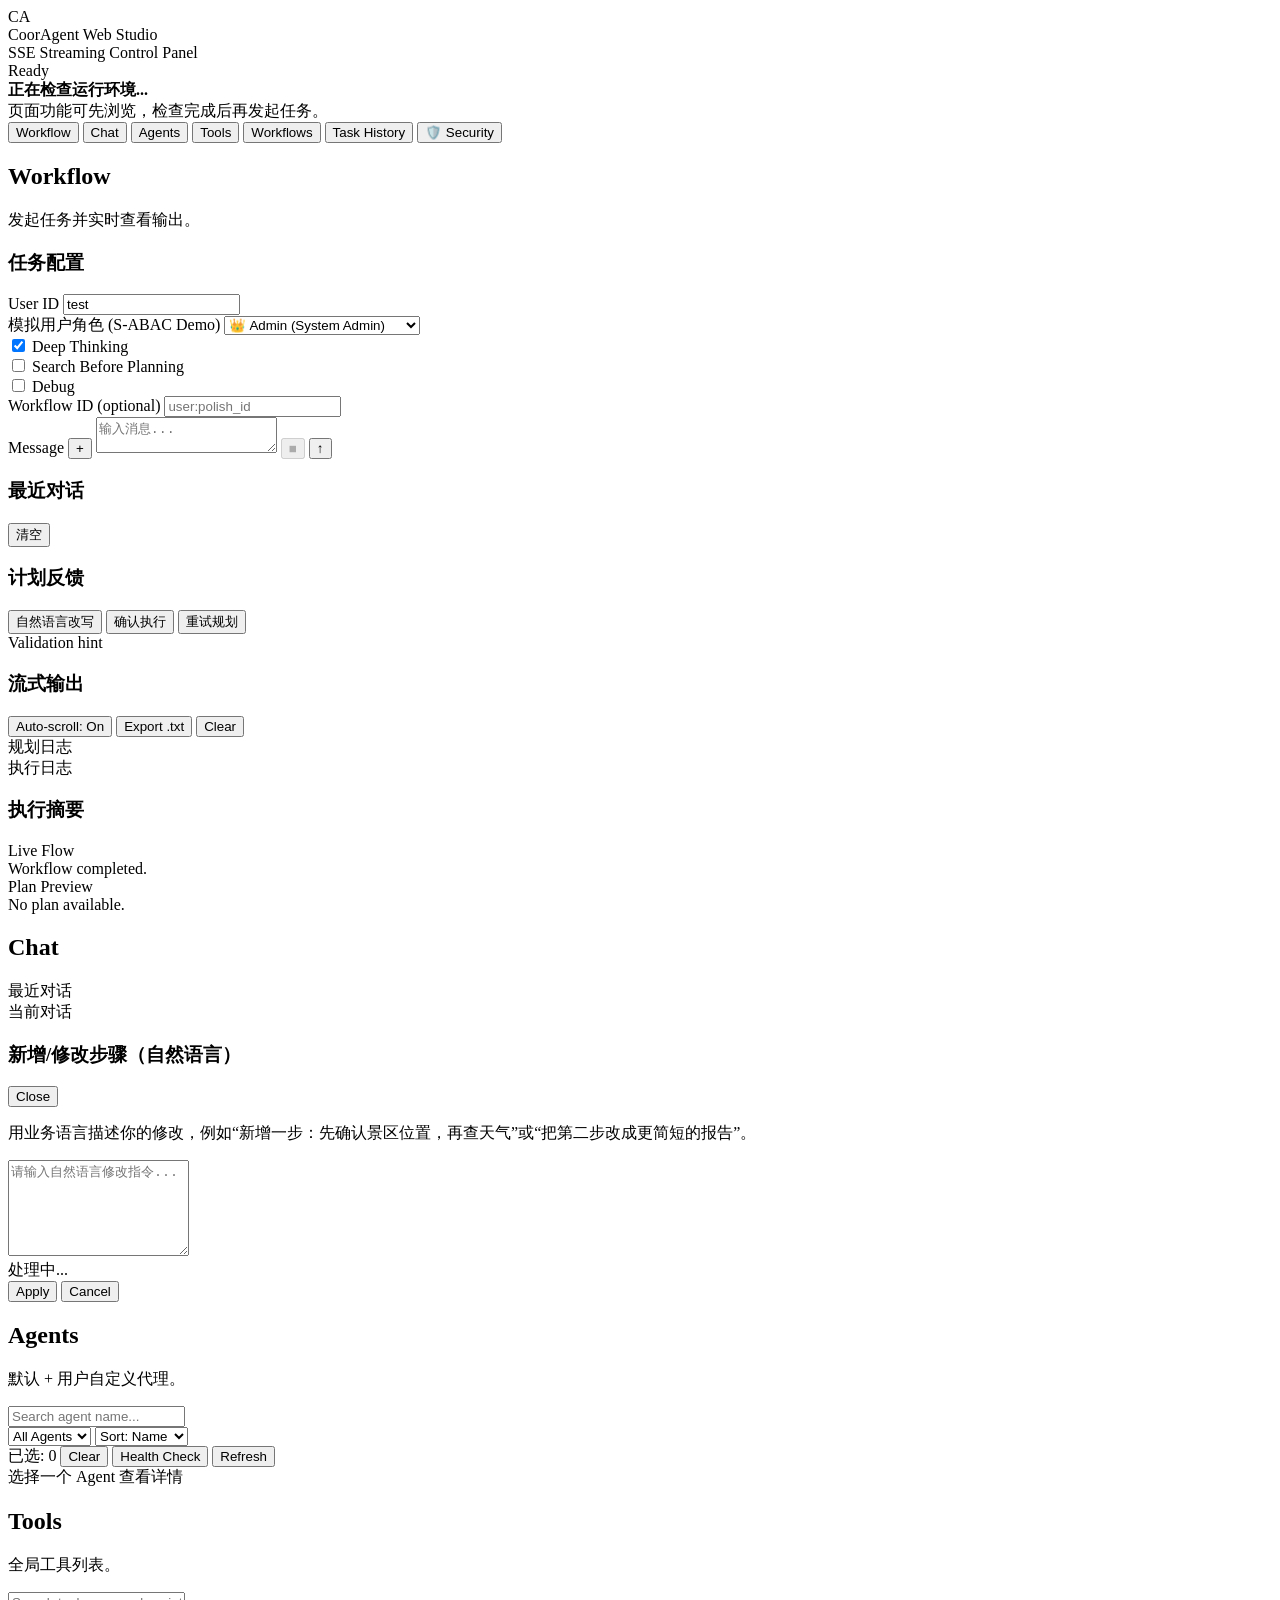
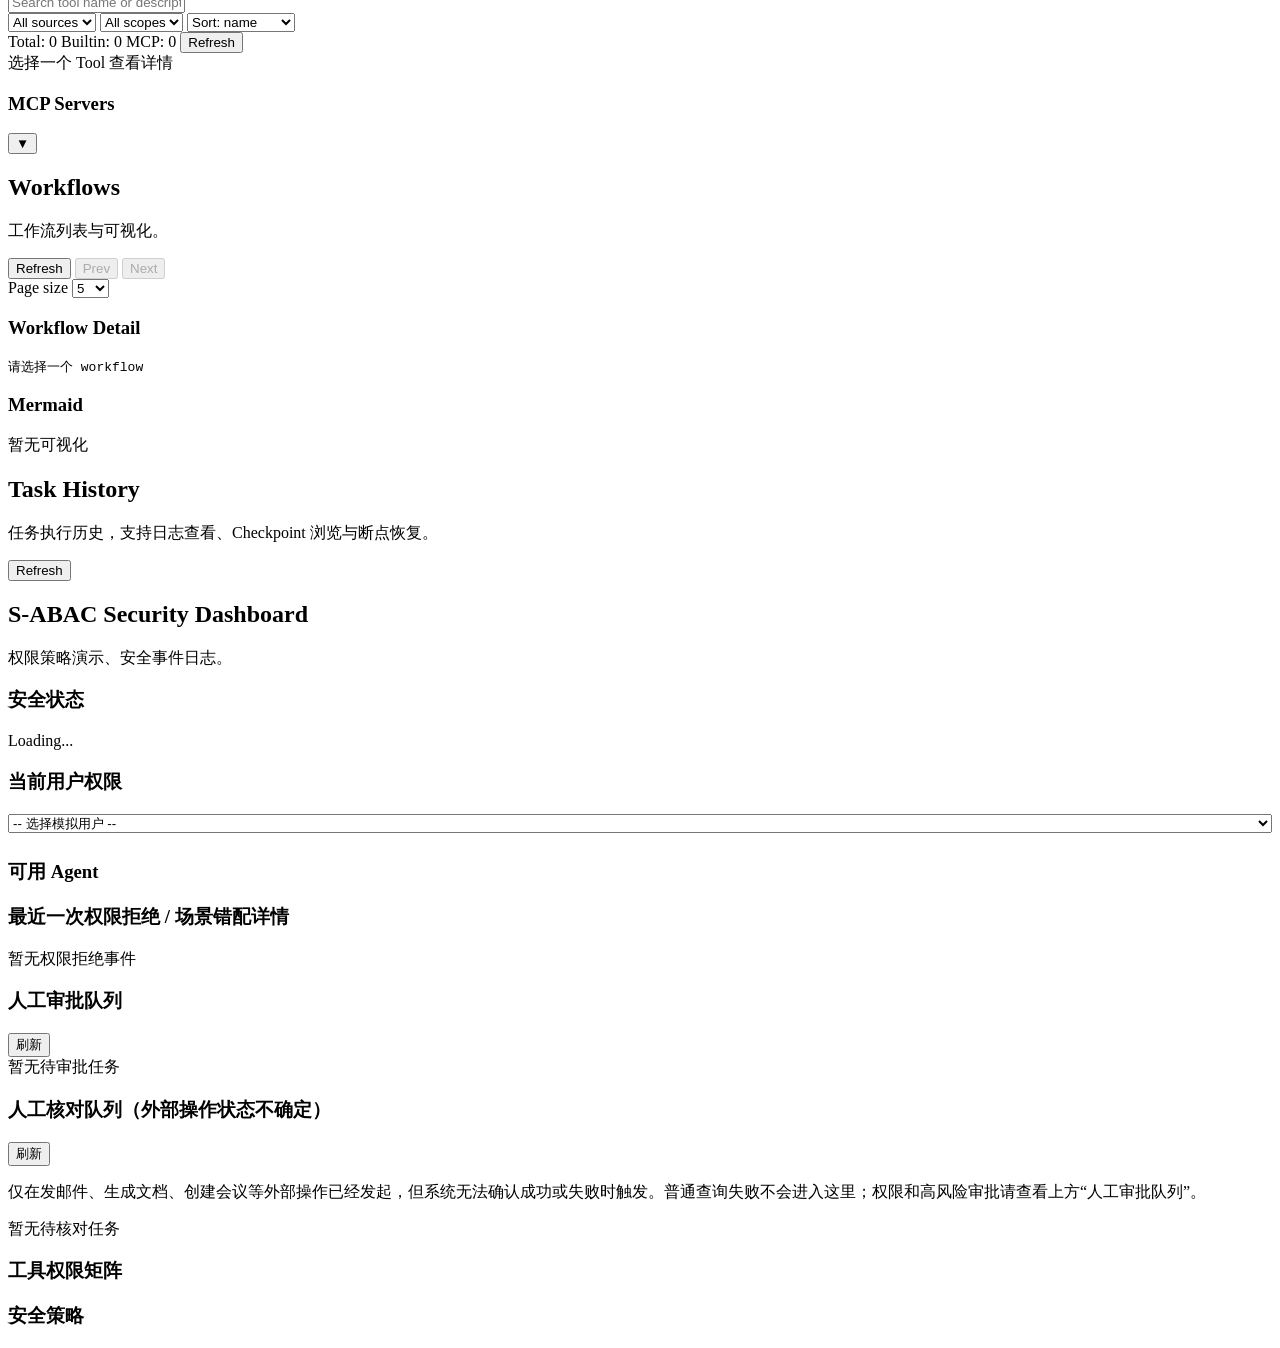
==== commit 4691bc55: "feat: improve decision history and governance recovery" ====
--- a/web/index.html
+++ b/web/index.html
@@ -4,7 +4,7 @@
     <meta charset="UTF-8" />
     <meta name="viewport" content="width=device-width, initial-scale=1.0" />
     <title>CoorAgent Web Studio</title>
-    <link rel="stylesheet" href="/static/styles.css?v=20260722-chat-1" />
+    <link rel="stylesheet" href="/static/styles.css?v=20260803-decision-history-1" />
     <script src="/static/mermaid.min.js"></script>
   </head>
   <body>
@@ -153,6 +153,17 @@
                   <h3>主 Agent 决策台</h3>
                   <span id="routingDecisionBadge" class="tag">等待路由</span>
                 </div>
+                <div class="decision-history-toolbar" aria-label="历史决策选择">
+                  <label>
+                    <span>对话窗口</span>
+                    <select id="decisionConversationSelect" aria-label="选择对话窗口"></select>
+                  </label>
+                  <label>
+                    <span>决策轮次</span>
+                    <select id="decisionRoundSelect" aria-label="选择决策轮次"></select>
+                  </label>
+                </div>
+                <div id="decisionHistoryMeta" class="decision-history-meta"></div>
                 <div id="taskProfileView" class="decision-profile"></div>
                 <div id="decisionTopAgentSummary" class="decision-top-agent"></div>
                 <div id="decisionDetailTabs" class="decision-detail-tabs" aria-label="主 Agent 决策详情"></div>
@@ -525,11 +536,11 @@
                   </div>
                   <div class="detail-card">
                     <div class="summary-header">
-                      <h3>人工核对队列</h3>
+                      <h3>人工核对队列（外部操作状态不确定）</h3>
                       <button id="refreshReconciliationsBtn" class="ghost" type="button">刷新</button>
                     </div>
                     <p class="sec-reconciliation-help">
-                      用于处理外部副作用结果不确定的任务。核对外部系统后，再选择安全重试、确认成功、冻结或终止。
+                      仅在发邮件、生成文档、创建会议等外部操作已经发起，但系统无法确认成功或失败时触发。普通查询失败不会进入这里；权限和高风险审批请查看上方“人工审批队列”。
                     </p>
                     <div id="securityReconciliations" class="sec-approvals">
                       <div class="sec-empty">暂无待核对任务</div>
@@ -551,7 +562,7 @@
       </main>
     </div>
 
-    <script src="/static/app.js?v=20260729-conversation-cleanup-1"></script>
-    <script src="/static/security.js?v=20260729-reconciliation-1"></script>
+    <script src="/static/app.js?v=20260803-decision-history-1"></script>
+    <script src="/static/security.js?v=20260803-resume-dedupe-1"></script>
   </body>
 </html>
